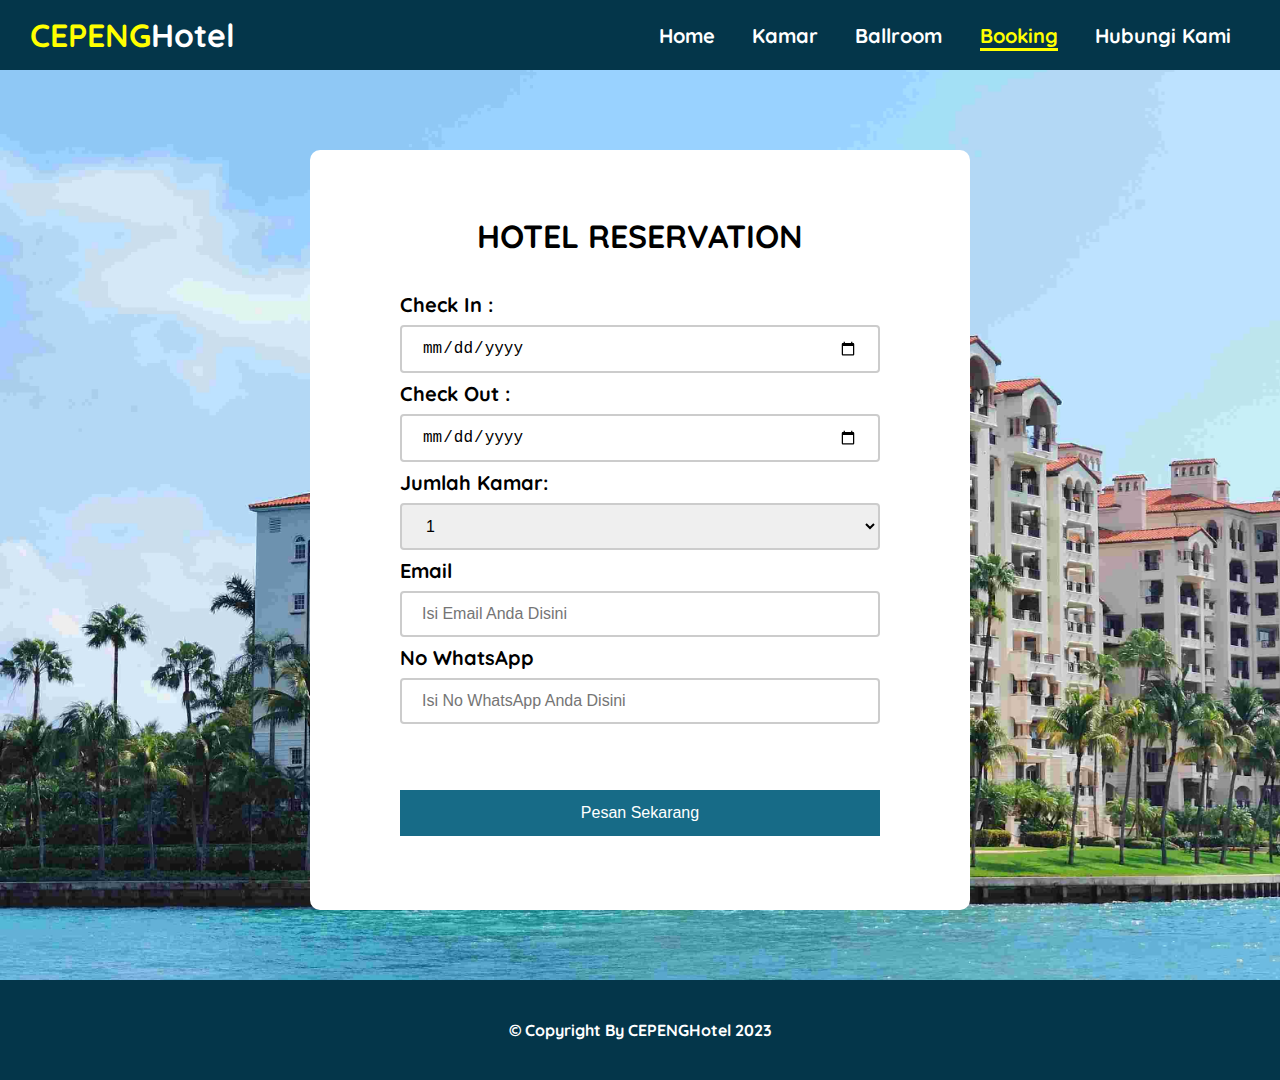
==== booking.html @ 50bad976 "initial commit" ====
<!DOCTYPE html>
<html lang="en">
<head>
    <meta charset="UTF-8">
    <meta name="viewport" content="width=device-width, initial-scale=1.0">
    <title>Uas Pemweb</title>
    <link rel="stylesheet" href="booking.css">

    <!-- ini untuk font quicksand -->
    <link rel="preconnect" href="https://fonts.googleapis.com">
    <link rel="preconnect" href="https://fonts.gstatic.com" crossorigin>
    <link href="https://fonts.googleapis.com/css2?family=Quicksand&display=swap" rel="stylesheet">
</head>
<body>
        <header>
            <h1><span class="judul">CEPENG</span>Hotel</h1>
    
            <nav>
                <ul>
                    <li><a href="index.html">Home</a></li>
                    <li><a href="kamar.html">Kamar</a></li>
                    <li><a href="ballroom.html">Ballroom</a></li>
                    <li><a href="#" style="color: yellow; border-bottom: 3px solid yellow;">Booking</a></li>
                    <li><a href="hubungikami.html">Hubungi Kami</a></li>
                </ul>
            </nav>
        </header>
    
        <main>
            <div class="container">
                <h1>HOTEL RESERVATION</h1>

                <form class="form-wrapper" action="terimakasih.html" method="post">
                        <label for="checkIn">Check In :</label>
                        <input type="date" id="checkIn">
                        <label for="checkOut">Check Out :</label>
                        <input type="date" id="checkOut">

                        <label for="jmlKamar">Jumlah Kamar:</label>
                        <select name="jmlKamar" id="jmlKamar">
                            <option value="1">1</option>
                            <option value="2">2</option>
                            <option value="3">3</option>
                            <option value="4">4</option>
                            <option value="5">5</option>
                        </select>

                        <label for="email">Email</label>
                        <input type="email" placeholder="Isi Email Anda Disini">

                        <label for="wa">No WhatsApp</label>
                        <input type="number" placeholder="Isi No WhatsApp Anda Disini">

                        <br>
                        <br>
                        <input type="submit" value="Pesan Sekarang"> 
                </form>
            </div>
        </main>
        
        <footer>
            <p>	&#169; Copyright By CEPENGHotel 2023</p>
        </footer>
</body>
</html>
---- booking.css ----
*{
    margin: 0;
    padding :0;
}

body{
    font-family: 'quicksand', sans-serif;
    background-image: url(img/hotel.jpg);
    background-size: cover;
}

header{
    display:flex;
    align-items: center;
    justify-content: space-between;
    background-color: #04364A;
    height: 70px;
    position: fixed;
    top: 0;
    width: 100%;
    z-index: 999;
}

header h1{
    margin-left: 30px;
    color: white;
}

header h1 .judul{
    color: yellow;
}

header nav{
    width: 50%;
}

header nav ul{
    display: flex;
    justify-content: space-around;
    margin-right: 30px;
}

header nav ul li {
    list-style: none;
}

header nav ul li a{
    color: white;
    text-decoration: none;
    font-size: 20px;
    font-weight: bold;
}

header nav ul li a:hover{
    color: yellow;
    border-bottom: 3px solid yellow;
}

main {
    padding-top: 150px;
    display: flex;
    align-items: center;
    justify-content: center;
    position: relative;
}

main .container{
    padding: 30px;
    width: 600px;
    height: 700px;
    background-color: white;
    border-radius: 10px;
    display: flex;
    align-items: center;
    justify-content: space-evenly;
    flex-direction: column;
}

main .container .form-wrapper{
    font-size: 20px;
    font-weight: bold;
    display: flex;
    flex-direction: column;
    justify-content: space-between;
    width: 80%;
}

main .form-wrapper input[type="date"],
main .form-wrapper input[type="email"],
main .form-wrapper input[type="number"],
main .form-wrapper textarea, 
main .form-wrapper select{
    width: 100%;
    padding: 12px 20px;
    margin: 8px 0;
    box-sizing: border-box;
    border: 2px solid #ccc;
    border-radius: 4px;
    font-size: 16px;
}

main .form-wrapper input[type="submit"] {
    background-color:#176B87 ;
    color: white;
    padding: 14px 20px;
    margin: 8px 0;
    border: none;
    width: 100%;
    font-size: 16px;
}

main .form-wrapper input[type="submit"]:hover{
    background-color: #04364A;
    font-weight: bold; 
}

footer{
    margin-top: 70px;
    height: 100px;
    display: flex;
    align-items: center;
    justify-content: center;
    background-color: #04364A;
    color: white;
    font-weight: bold;
}
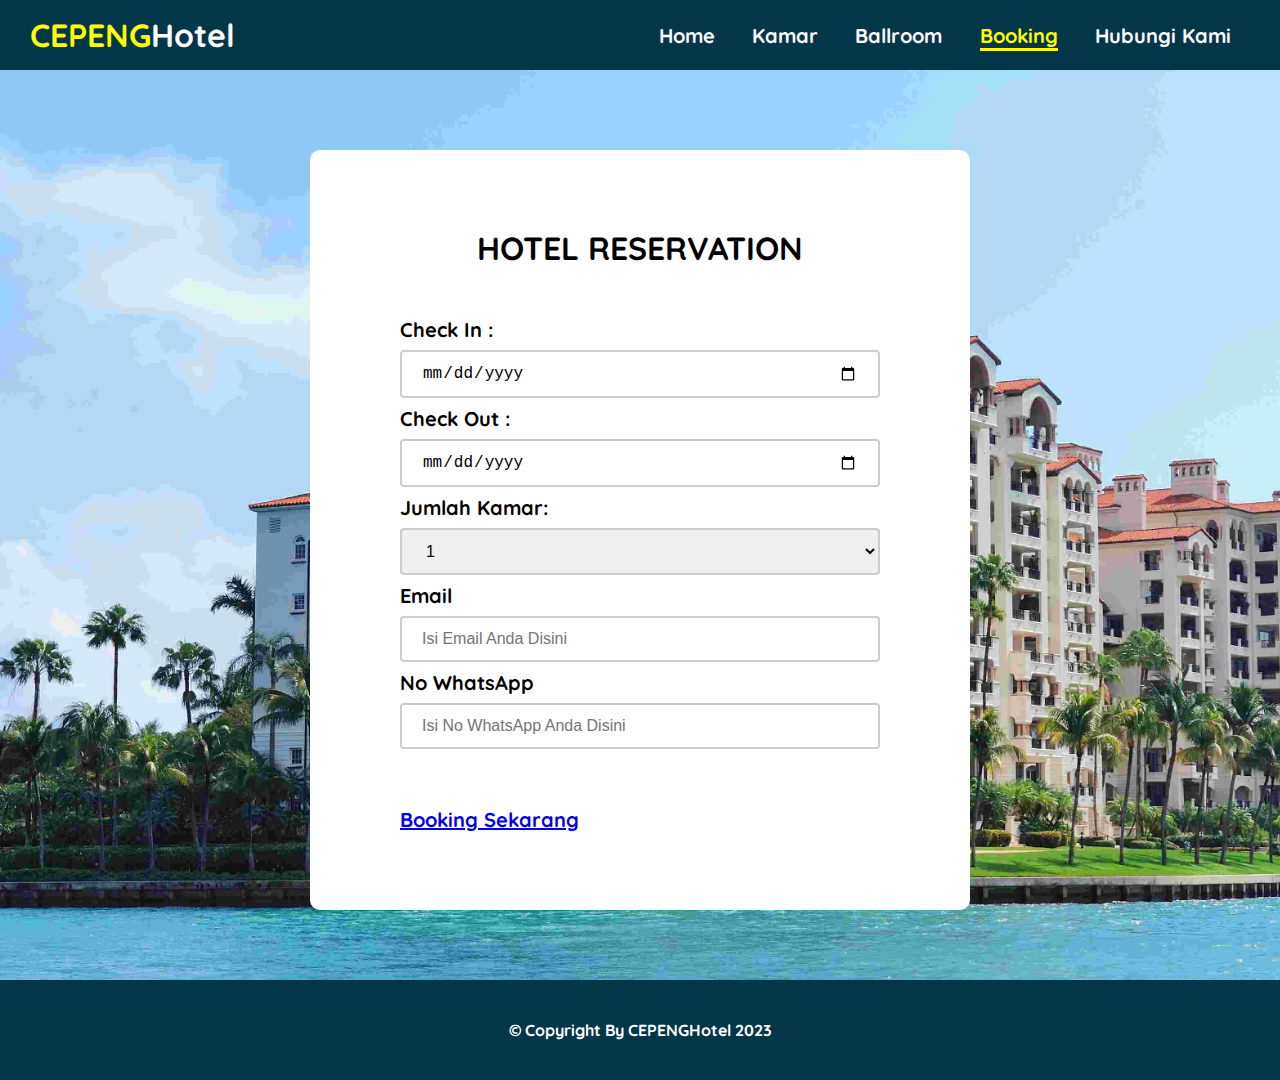
==== commit 777a0297: "Update booking.html" ====
--- a/booking.html
+++ b/booking.html
@@ -30,7 +30,7 @@
             <div class="container">
                 <h1>HOTEL RESERVATION</h1>
 
-                <form class="form-wrapper" action="terimakasih.html" method="post">
+                <form class="form-wrapper">
                         <label for="checkIn">Check In :</label>
                         <input type="date" id="checkIn">
                         <label for="checkOut">Check Out :</label>
@@ -53,7 +53,7 @@
 
                         <br>
                         <br>
-                        <input type="submit" value="Pesan Sekarang"> 
+                        <a href="terimakasih.html">Booking Sekarang</a>
                 </form>
             </div>
         </main>
@@ -62,4 +62,4 @@
             <p>	&#169; Copyright By CEPENGHotel 2023</p>
         </footer>
 </body>
-</html>+</html>
